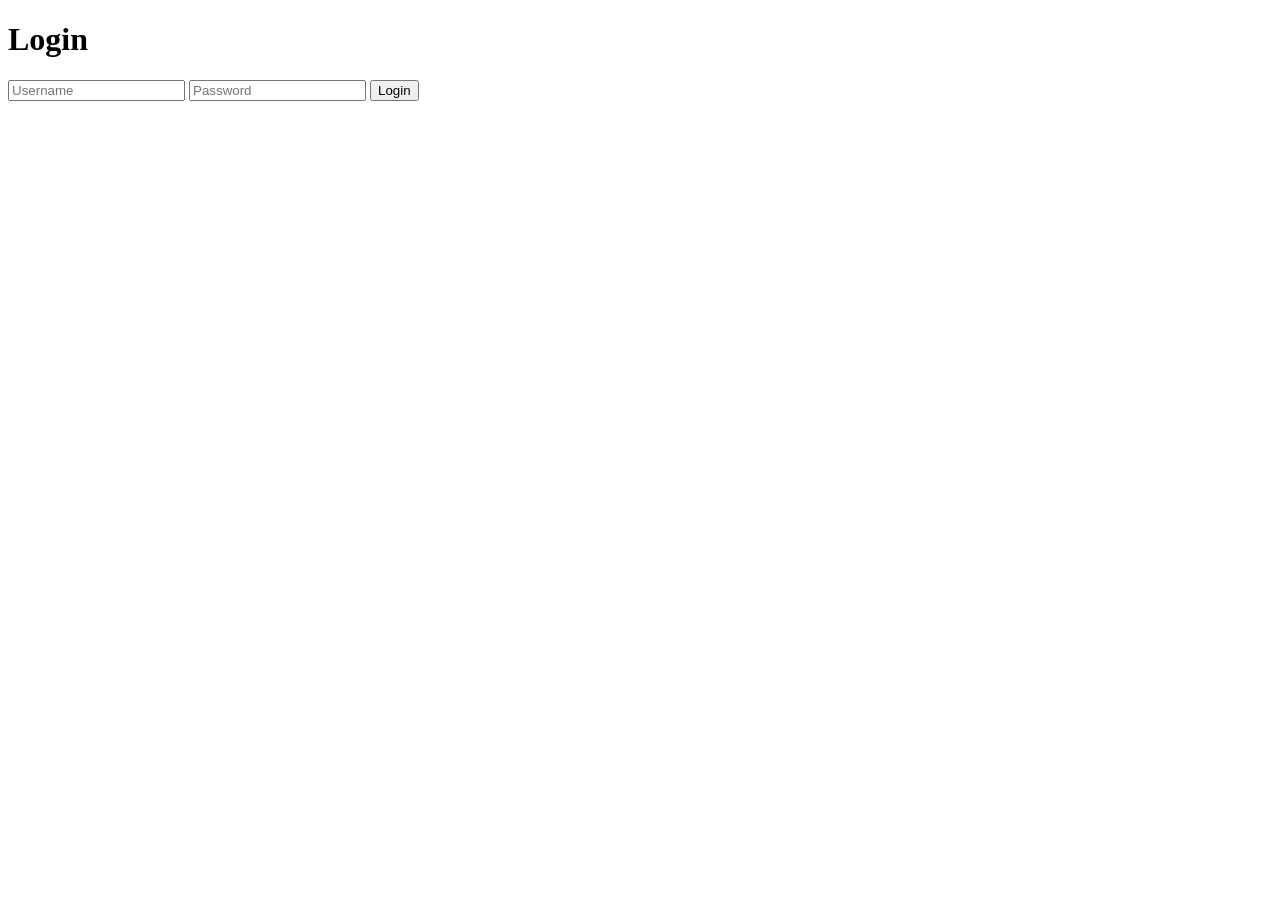
==== index.html @ 5581a5ed "Add files via upload" ====
<!DOCTYPE html>
<html lang="en">
<head>
    <meta charset="UTF-8">
    <meta name="viewport" content="width=device-width, initial-scale=1.0">
    <title>Login Page</title>
    <link rel="stylesheet" href="style.css">
</head>
<body>
    <div class="login-box">
        <!-- LOGIN -->
        <h1>Login</h1>
        <form>
            <!-- USERNAME BOX -->
            <input type="text"  class="user_data"
            placeholder="Username" required />
            <!-- PASSWORD BOX -->
            <input type="password" class="user_data"
            placeholder="Password" required />
            <!-- LOGIN BUTTON -->
            <button class="btn">Login</button>
        </form>
    </div>
</body>
</html>
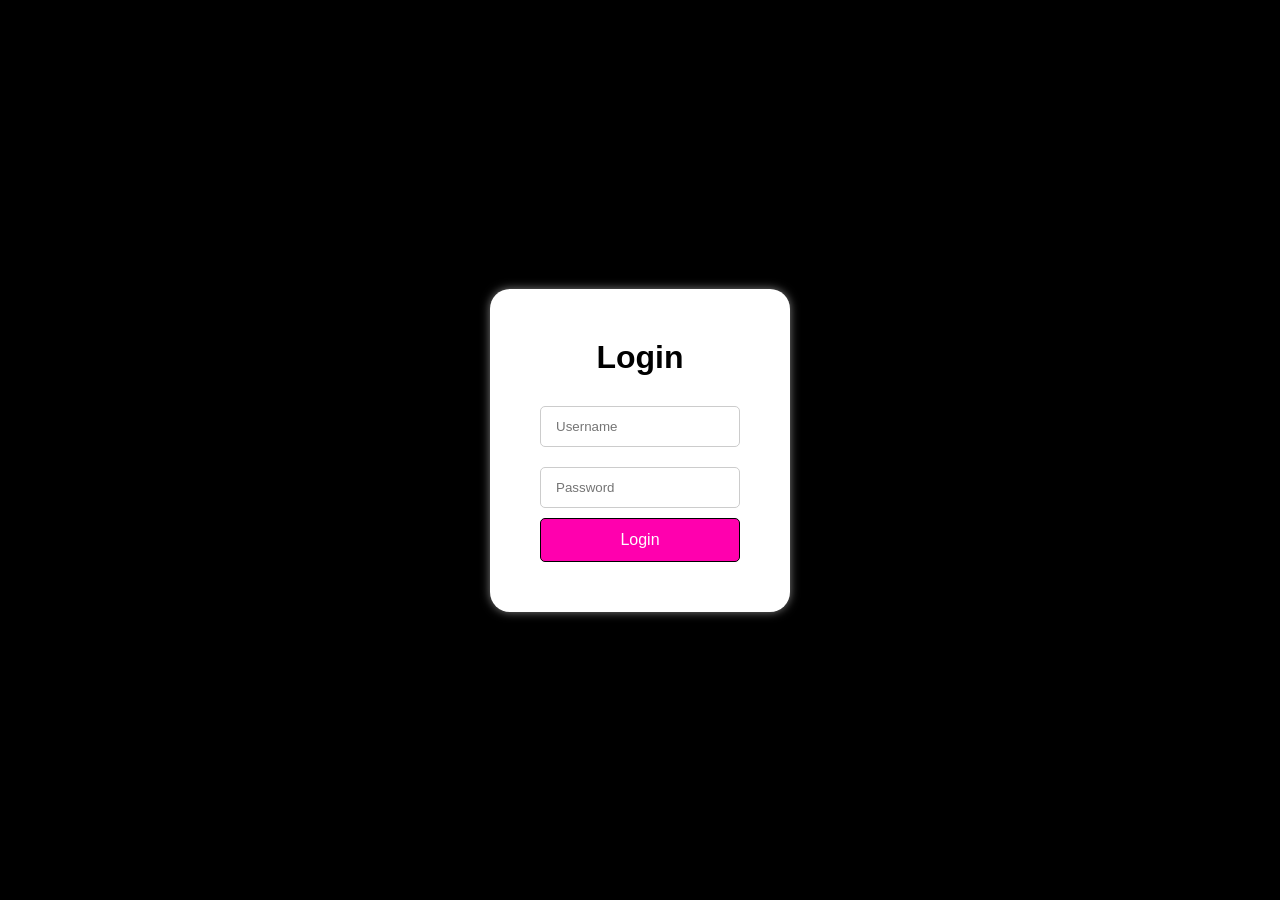
==== commit 5b0a682a: "Initial commit with login form project" ====
--- a/index.html
+++ b/index.html
@@ -1,46 +1,46 @@
-<!DOCTYPE html>
-<html lang="en">
-<head>
-    <meta charset="UTF-8">
-    <meta name="viewport" content="width=device-width, initial-scale=1.0">
-    <title>Login Page</title>
-    <link rel="stylesheet" href="style.css">
-</head>
-<body>
-    <div class="login-box">
-        <!-- LOGIN -->
-        <h1>Login</h1>
-        <form>
-            <!-- USERNAME BOX -->
-            <input type="text"  class="user_data"
-            placeholder="Username" required />
-            <!-- PASSWORD BOX -->
-            <input type="password" class="user_data"
-            placeholder="Password" required />
-            <!-- LOGIN BUTTON -->
-            <button class="btn">Login</button>
-        </form>
-    </div>
-</body>
-</html>
-
-
-
-
-
-
-
-
-
-
-
-
-
-
-
-
-
-
-
-
-
+<!DOCTYPE html>
+<html lang="en">
+<head>
+    <meta charset="UTF-8">
+    <meta name="viewport" content="width=device-width, initial-scale=1.0">
+    <title>Login Page</title>
+    <link rel="stylesheet" href="style.css">
+</head>
+<body>
+    <div class="login-box">
+        <!-- LOGIN -->
+        <h1>Login</h1>
+        <form>
+            <!-- USERNAME BOX -->
+            <input type="text"  class="user_data"
+            placeholder="Username" required />
+            <!-- PASSWORD BOX -->
+            <input type="password" class="user_data"
+            placeholder="Password" required />
+            <!-- LOGIN BUTTON -->
+            <button class="btn">Login</button>
+        </form>
+    </div>
+</body>
+</html>
+
+
+
+
+
+
+
+
+
+
+
+
+
+
+
+
+
+
+
+
+
--- a/style.css
+++ b/style.css
@@ -0,0 +1,70 @@
+/* ==============================
+   RESET DEFAULT STYLES
+============================== */
+* {
+    margin: 0;
+    padding: 0;
+    box-sizing: border-box; /* Ensures padding and border are included in width */
+}
+
+/* ==============================
+   BODY STYLING
+============================== */
+body {
+    font-family: Arial, Helvetica, sans-serif; /* Modern sans-serif font */
+    background-color: rgb(0, 0, 0);           /* Black background */
+    display: flex;                             /* Flex to center login box */
+    justify-content: center;                   /* Horizontal center */
+    align-items: center;                       /* Vertical center */
+    height: 100vh;                             /* Full viewport height */
+}
+
+/* ==============================
+   LOGIN BOX
+============================== */
+.login-box {
+    background-color: white;                   /* White box */
+    padding: 50px;                             /* Inner spacing */
+    border-radius: 20px;                       /* Rounded corners */
+    box-shadow: 0 0 10px rgba(255, 255, 255, 0.5); /* Subtle glow */
+    width: 300px;                              /* Fixed width */
+}
+
+/* LOGIN HEADER */
+.login-box h1 {
+    margin-bottom: 20px;
+    text-align: center;
+    color: black;
+}
+
+/* ==============================
+   INPUT FIELDS
+============================== */
+.user_data {
+    width: 100%;                              /* Full width */
+    padding: 12px 15px;                       /* Inner spacing */
+    margin: 10px 0;                            /* Spacing between fields */
+    border: 1px solid #ccc;                    /* Light gray border */
+    border-radius: 5px;                        /* Slightly rounded */
+}
+
+/* ==============================
+   LOGIN BUTTON
+============================== */
+.btn {
+    width: 100%;                              /* Full width button */
+    padding: 12px;                             /* Vertical padding */
+    background-color: rgb(255, 0, 174);       /* Pink / Magenta */
+    border: 1px solid #000000;                 /* Black border */
+    border-radius: 5px;                        /* Rounded corners */
+    color: white;                              /* Text color */
+    font-size: 16px;                           /* Font size */
+    cursor: pointer;                           /* Pointer on hover */
+    transition: background 0.3s;               /* Smooth hover effect */
+}
+
+/* BUTTON HOVER EFFECT */
+.btn:hover {
+    background-color: rgb(206, 89, 161);      /* Darker pink on hover */
+    color: white;
+}
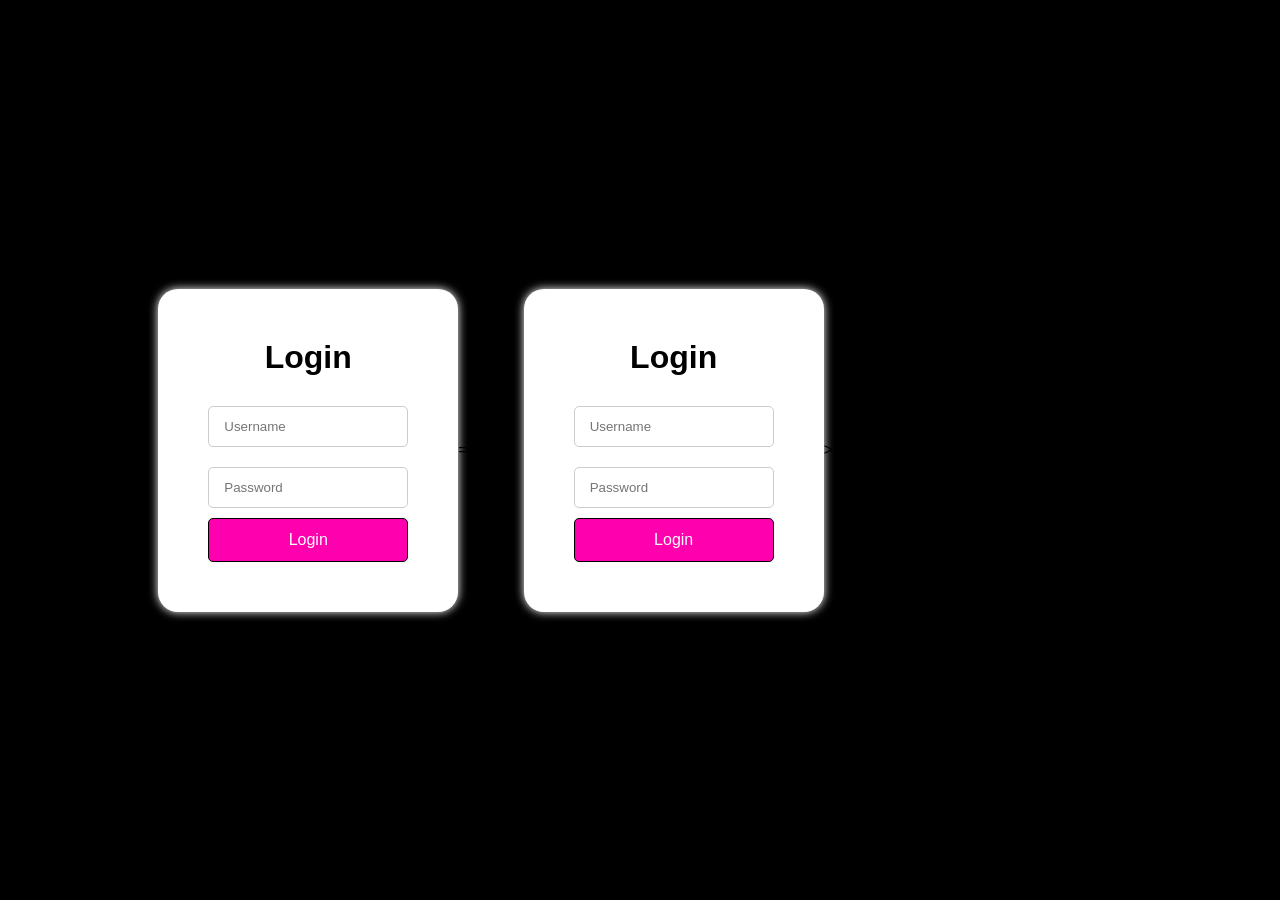
==== commit 9f19238a: "your update message" ====
--- a/index.html
+++ b/index.html
@@ -1,3 +1,4 @@
+<<<<<<< HEAD
 <!DOCTYPE html>
 <html lang="en">
 <head>
@@ -44,3 +45,51 @@
 
 
 
+=======
+<!DOCTYPE html>
+<html lang="en">
+<head>
+    <meta charset="UTF-8">
+    <meta name="viewport" content="width=device-width, initial-scale=1.0">
+    <title>Login Page</title>
+    <link rel="stylesheet" href="style.css">
+</head>
+<body>
+    <div class="login-box">
+        <!-- LOGIN -->
+        <h1>Login</h1>
+        <form>
+            <!-- USERNAME BOX -->
+            <input type="text"  class="user_data"
+            placeholder="Username" required />
+            <!-- PASSWORD BOX -->
+            <input type="password" class="user_data"
+            placeholder="Password" required />
+            <!-- LOGIN BUTTON -->
+            <button class="btn">Login</button>
+        </form>
+    </div>
+</body>
+</html>
+
+
+
+
+
+
+
+
+
+
+
+
+
+
+
+
+
+
+
+
+
+>>>>>>> af1749ed7ba870756578c465c74b9dc8f9110cc4
--- a/style.css
+++ b/style.css
@@ -1,3 +1,4 @@
+
 /* ==============================
    RESET DEFAULT STYLES
 ============================== */
@@ -67,4 +68,52 @@
 .btn:hover {
     background-color: rgb(206, 89, 161);      /* Darker pink on hover */
     color: white;
+}
+*{
+    margin:0;
+    padding:0;
+  
+}
+body{
+  font-family: Arial, Helvetica, sans-serif;
+  background-color: rgb(0, 0, 0);
+  display: flex;
+  justify-content: center;
+  align-items: center;
+  height: 100vh;
+}
+.login-box{
+    background-color: white;
+    padding: 50px;
+    border-radius: 20px;
+    box-shadow: 0 0 10px rgba(255, 255, 255);
+    width:300px;
+}
+.login-box h1{
+    margin-bottom: 20px;
+    text-align: center;
+    color:black;
+}
+.user_data{
+    width:  100%;
+    padding:12px 15px;
+   margin:10px 0;
+   border:1px solid #ccc;
+    border-radius:5px;
+    box-sizing:border-box;
+}
+/* LOGIN BUTTON */
+.btn{
+    width:100%;
+    padding:12px;
+    background-color: rgb(255, 0, 174);
+    border:1px solid #000000;
+    border-radius: 5px;
+    color:white;
+    font-size:16px;
+    cursor:pointer;
+}
+.btn:hover{
+    background-color: rgb(206, 89, 161);
+    color:white;
 }
--- a/style.css
+++ b/style.css
@@ -1,3 +1,4 @@
+
 /* ==============================
    RESET DEFAULT STYLES
 ============================== */
@@ -67,4 +68,52 @@
 .btn:hover {
     background-color: rgb(206, 89, 161);      /* Darker pink on hover */
     color: white;
+}
+*{
+    margin:0;
+    padding:0;
+  
+}
+body{
+  font-family: Arial, Helvetica, sans-serif;
+  background-color: rgb(0, 0, 0);
+  display: flex;
+  justify-content: center;
+  align-items: center;
+  height: 100vh;
+}
+.login-box{
+    background-color: white;
+    padding: 50px;
+    border-radius: 20px;
+    box-shadow: 0 0 10px rgba(255, 255, 255);
+    width:300px;
+}
+.login-box h1{
+    margin-bottom: 20px;
+    text-align: center;
+    color:black;
+}
+.user_data{
+    width:  100%;
+    padding:12px 15px;
+   margin:10px 0;
+   border:1px solid #ccc;
+    border-radius:5px;
+    box-sizing:border-box;
+}
+/* LOGIN BUTTON */
+.btn{
+    width:100%;
+    padding:12px;
+    background-color: rgb(255, 0, 174);
+    border:1px solid #000000;
+    border-radius: 5px;
+    color:white;
+    font-size:16px;
+    cursor:pointer;
+}
+.btn:hover{
+    background-color: rgb(206, 89, 161);
+    color:white;
 }
